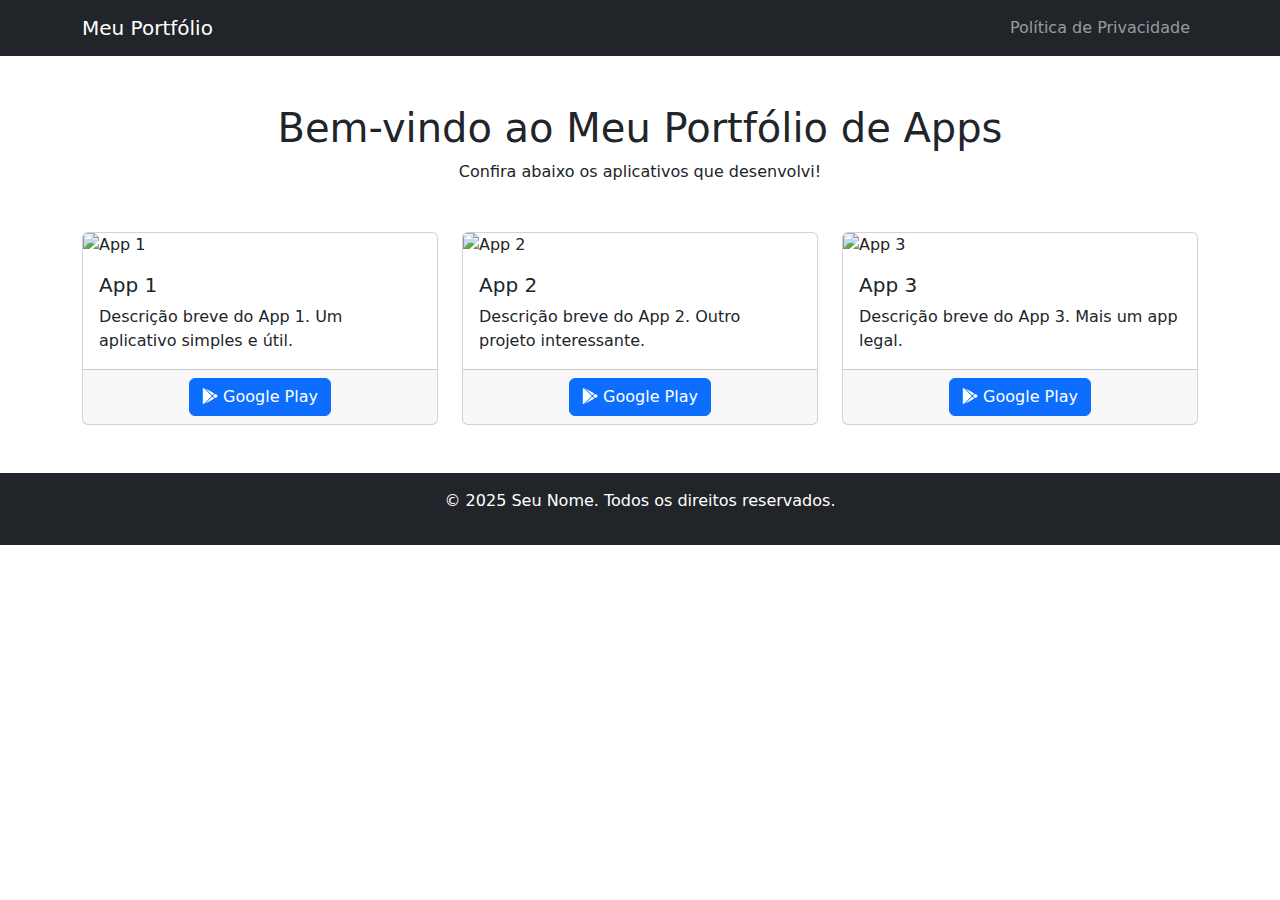
==== index.html @ 6f3e15c2 "Create index.html" ====
<!DOCTYPE html>
<html lang="pt-BR">
<head>
    <meta charset="UTF-8">
    <meta name="viewport" content="width=device-width, initial-scale=1.0">
    <title>Meu Portfólio de Apps</title>
    <!-- Bootstrap CSS -->
    <link href="https://cdn.jsdelivr.net/npm/bootstrap@5.3.3/dist/css/bootstrap.min.css" rel="stylesheet">
    <!-- Font Awesome -->
    <link href="https://cdnjs.cloudflare.com/ajax/libs/font-awesome/6.5.1/css/all.min.css" rel="stylesheet">
    <!-- Estilo personalizado (opcional) -->
    <link href="css/style.css" rel="stylesheet">
</head>
<body>
    <!-- Navbar -->
    <nav class="navbar navbar-expand-lg navbar-dark bg-dark">
        <div class="container">
            <a class="navbar-brand" href="#">Meu Portfólio</a>
            <button class="navbar-toggler" type="button" data-bs-toggle="collapse" data-bs-target="#navbarNav">
                <span class="navbar-toggler-icon"></span>
            </button>
            <div class="collapse navbar-collapse" id="navbarNav">
                <ul class="navbar-nav ms-auto">
                    <li class="nav-item">
                        <a class="nav-link" href="privacy.html">Política de Privacidade</a>
                    </li>
                </ul>
            </div>
        </div>
    </nav>

    <!-- Seção Hero -->
    <div class="container my-5 text-center">
        <h1>Bem-vindo ao Meu Portfólio de Apps</h1>
        <p>Confira abaixo os aplicativos que desenvolvi!</p>
    </div>

    <!-- Portfólio de Apps -->
    <div class="container my-5">
        <div class="row row-cols-1 row-cols-md-3 g-4">
            <!-- App 1 -->
            <div class="col">
                <div class="card h-100">
                    <img src="img/app1.png" class="card-img-top" alt="App 1">
                    <div class="card-body">
                        <h5 class="card-title">App 1</h5>
                        <p class="card-text">Descrição breve do App 1. Um aplicativo simples e útil.</p>
                    </div>
                    <div class="card-footer text-center">
                        <a href="https://play.google.com/store/apps/details?id=seu.app1" class="btn btn-primary">
                            <i class="fab fa-google-play"></i> Google Play
                        </a>
                    </div>
                </div>
            </div>
            <!-- App 2 -->
            <div class="col">
                <div class="card h-100">
                    <img src="img/app2.png" class="card-img-top" alt="App 2">
                    <div class="card-body">
                        <h5 class="card-title">App 2</h5>
                        <p class="card-text">Descrição breve do App 2. Outro projeto interessante.</p>
                    </div>
                    <div class="card-footer text-center">
                        <a href="https://play.google.com/store/apps/details?id=seu.app2" class="btn btn-primary">
                            <i class="fab fa-google-play"></i> Google Play
                        </a>
                    </div>
                </div>
            </div>
            <!-- App 3 -->
            <div class="col">
                <div class="card h-100">
                    <img src="img/app3.png" class="card-img-top" alt="App 3">
                    <div class="card-body">
                        <h5 class="card-title">App 3</h5>
                        <p class="card-text">Descrição breve do App 3. Mais um app legal.</p>
                    </div>
                    <div class="card-footer text-center">
                        <a href="https://play.google.com/store/apps/details?id=seu.app3" class="btn btn-primary">
                            <i class="fab fa-google-play"></i> Google Play
                        </a>
                    </div>
                </div>
            </div>
        </div>
    </div>

    <!-- Footer -->
    <footer class="bg-dark text-white text-center py-3">
        <p>&copy; 2025 Seu Nome. Todos os direitos reservados.</p>
    </footer>

    <!-- Bootstrap JS -->
    <script src="https://cdn.jsdelivr.net/npm/bootstrap@5.3.3/dist/js/bootstrap.bundle.min.js"></script>
</body>
</html>
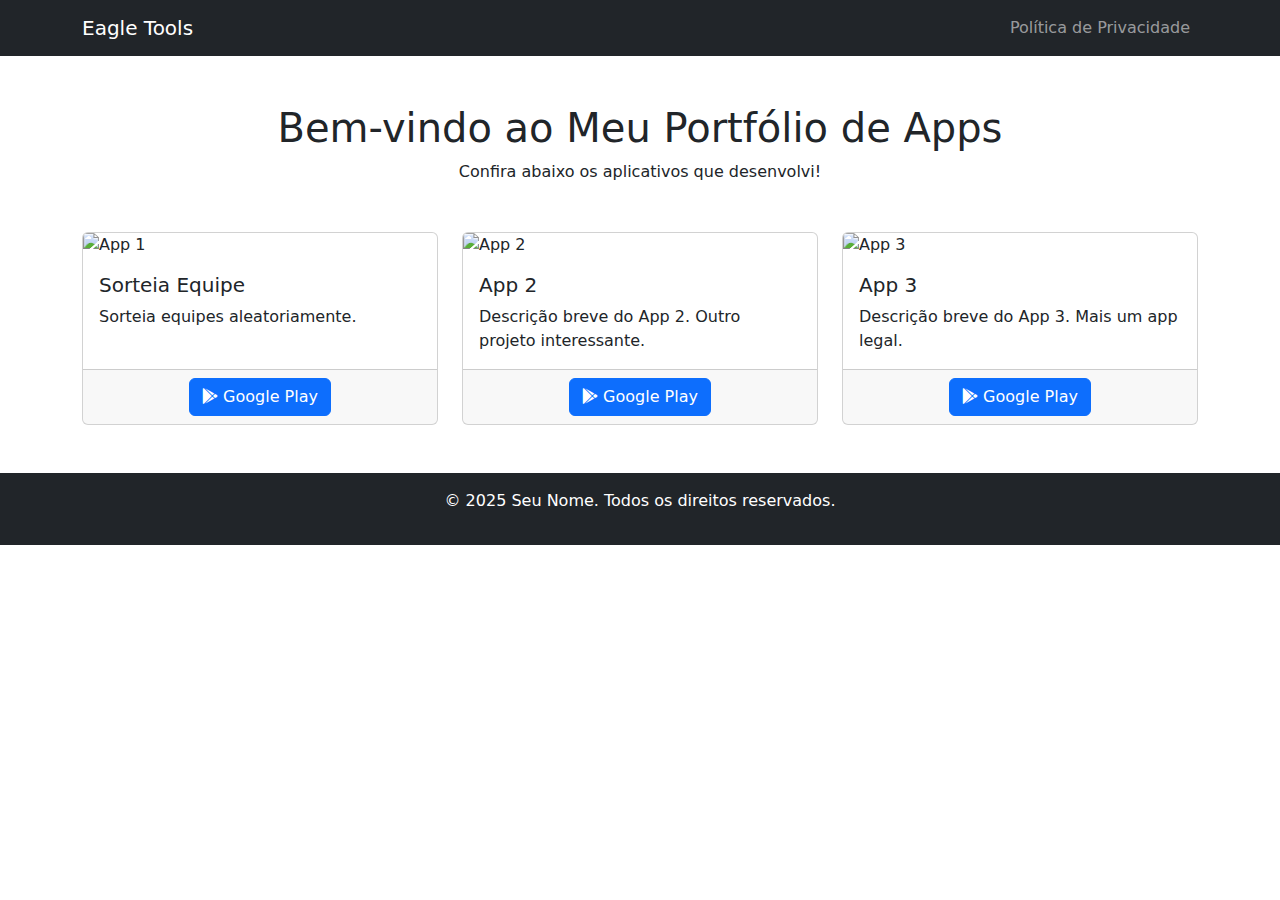
==== commit 8be6dc74: "Update index.html" ====
--- a/index.html
+++ b/index.html
@@ -15,7 +15,7 @@
     <!-- Navbar -->
     <nav class="navbar navbar-expand-lg navbar-dark bg-dark">
         <div class="container">
-            <a class="navbar-brand" href="#">Meu Portfólio</a>
+            <a class="navbar-brand" href="#">Eagle Tools</a>
             <button class="navbar-toggler" type="button" data-bs-toggle="collapse" data-bs-target="#navbarNav">
                 <span class="navbar-toggler-icon"></span>
             </button>
@@ -43,11 +43,11 @@
                 <div class="card h-100">
                     <img src="img/app1.png" class="card-img-top" alt="App 1">
                     <div class="card-body">
-                        <h5 class="card-title">App 1</h5>
-                        <p class="card-text">Descrição breve do App 1. Um aplicativo simples e útil.</p>
+                        <h5 class="card-title">Sorteia Equipe</h5>
+                        <p class="card-text">Sorteia equipes aleatoriamente.</p>
                     </div>
                     <div class="card-footer text-center">
-                        <a href="https://play.google.com/store/apps/details?id=seu.app1" class="btn btn-primary">
+                        <a href="https://play.google.com/store/apps/details?id=com.eagletools.sorteiaequipe" class="btn btn-primary">
                             <i class="fab fa-google-play"></i> Google Play
                         </a>
                     </div>
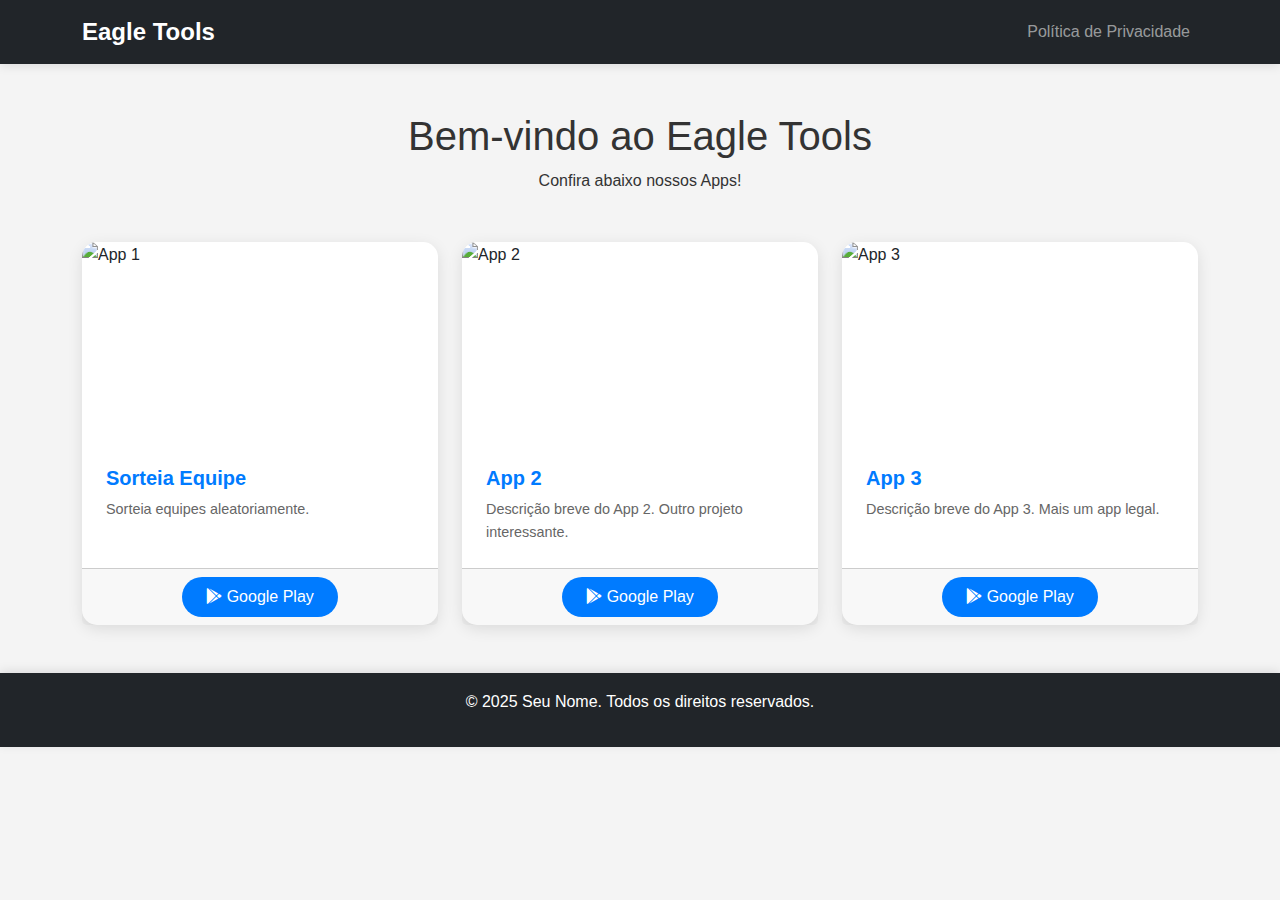
==== commit fc7e3695: "Update index.html" ====
--- a/index.html
+++ b/index.html
@@ -31,8 +31,8 @@
 
     <!-- Seção Hero -->
     <div class="container my-5 text-center">
-        <h1>Bem-vindo ao Meu Portfólio de Apps</h1>
-        <p>Confira abaixo os aplicativos que desenvolvi!</p>
+        <h1>Bem-vindo ao Eagle Tools</h1>
+        <p>Confira abaixo nossos Apps!</p>
     </div>
 
     <!-- Portfólio de Apps -->
--- a/css/style.css
+++ b/css/style.css
@@ -0,0 +1,151 @@
+/* Estilos gerais */
+body {
+    font-family: 'Arial', sans-serif;
+    background-color: #f4f4f4;
+    color: #333;
+    line-height: 1.6;
+}
+
+/* Navbar personalizada */
+.navbar {
+    box-shadow: 0 2px 10px rgba(0, 0, 0, 0.1);
+}
+
+.navbar-brand {
+    font-weight: bold;
+    font-size: 1.5rem;
+}
+
+.nav-link {
+    transition: color 0.3s ease;
+}
+
+.nav-link:hover {
+    color: #007bff !important;
+}
+
+/* Cards do portfólio */
+.card {
+    border: none;
+    border-radius: 15px;
+    box-shadow: 0 4px 15px rgba(0, 0, 0, 0.1);
+    transition: transform 0.3s ease, box-shadow 0.3s ease;
+}
+
+.card:hover {
+    transform: translateY(-10px);
+    box-shadow: 0 6px 20px rgba(0, 0, 0, 0.15);
+}
+
+.card-img-top {
+    height: 200px;
+    object-fit: cover;
+    border-top-left-radius: 15px;
+    border-top-right-radius: 15px;
+}
+
+.card-body {
+    padding: 1.5rem;
+}
+
+.card-title {
+    font-size: 1.25rem;
+    font-weight: 600;
+    color: #007bff;
+}
+
+.card-text {
+    font-size: 0.9rem;
+    color: #666;
+}
+
+/* Botão personalizado */
+.btn-primary {
+    background-color: #007bff;
+    border: none;
+    border-radius: 25px;
+    padding: 0.5rem 1.5rem;
+    font-weight: 500;
+    transition: background-color 0.3s ease;
+}
+
+.btn-primary:hover {
+    background-color: #0056b3;
+}
+
+/* Footer */
+footer {
+    box-shadow: 0 -2px 10px rgba(0, 0, 0, 0.1);
+}
+
+/* Ajustes responsivos para mobile */
+@media (max-width: 768px) {
+    /* Navbar */
+    .navbar-brand {
+        font-size: 1.2rem;
+    }
+
+    .nav-link {
+        padding: 0.5rem;
+    }
+
+    /* Seção Hero */
+    .container.my-5.text-center h1 {
+        font-size: 1.75rem;
+    }
+
+    .container.my-5.text-center p {
+        font-size: 0.9rem;
+    }
+
+    /* Cards */
+    .card {
+        margin-bottom: 1.5rem;
+    }
+
+    .card-img-top {
+        height: 150px; /* Reduz a altura da imagem em telas menores */
+    }
+
+    .card-title {
+        font-size: 1.1rem;
+    }
+
+    .card-text {
+        font-size: 0.85rem;
+    }
+
+    .btn-primary {
+        padding: 0.4rem 1.2rem;
+        font-size: 0.9rem;
+    }
+
+    /* Footer */
+    footer p {
+        font-size: 0.85rem;
+    }
+}
+
+@media (max-width: 576px) {
+    /* Ajustes para telas muito pequenas */
+    .navbar-brand {
+        font-size: 1rem;
+    }
+
+    .card-img-top {
+        height: 120px;
+    }
+
+    .card-title {
+        font-size: 1rem;
+    }
+
+    .card-text {
+        font-size: 0.8rem;
+    }
+
+    .btn-primary {
+        padding: 0.3rem 1rem;
+        font-size: 0.85rem;
+    }
+}
